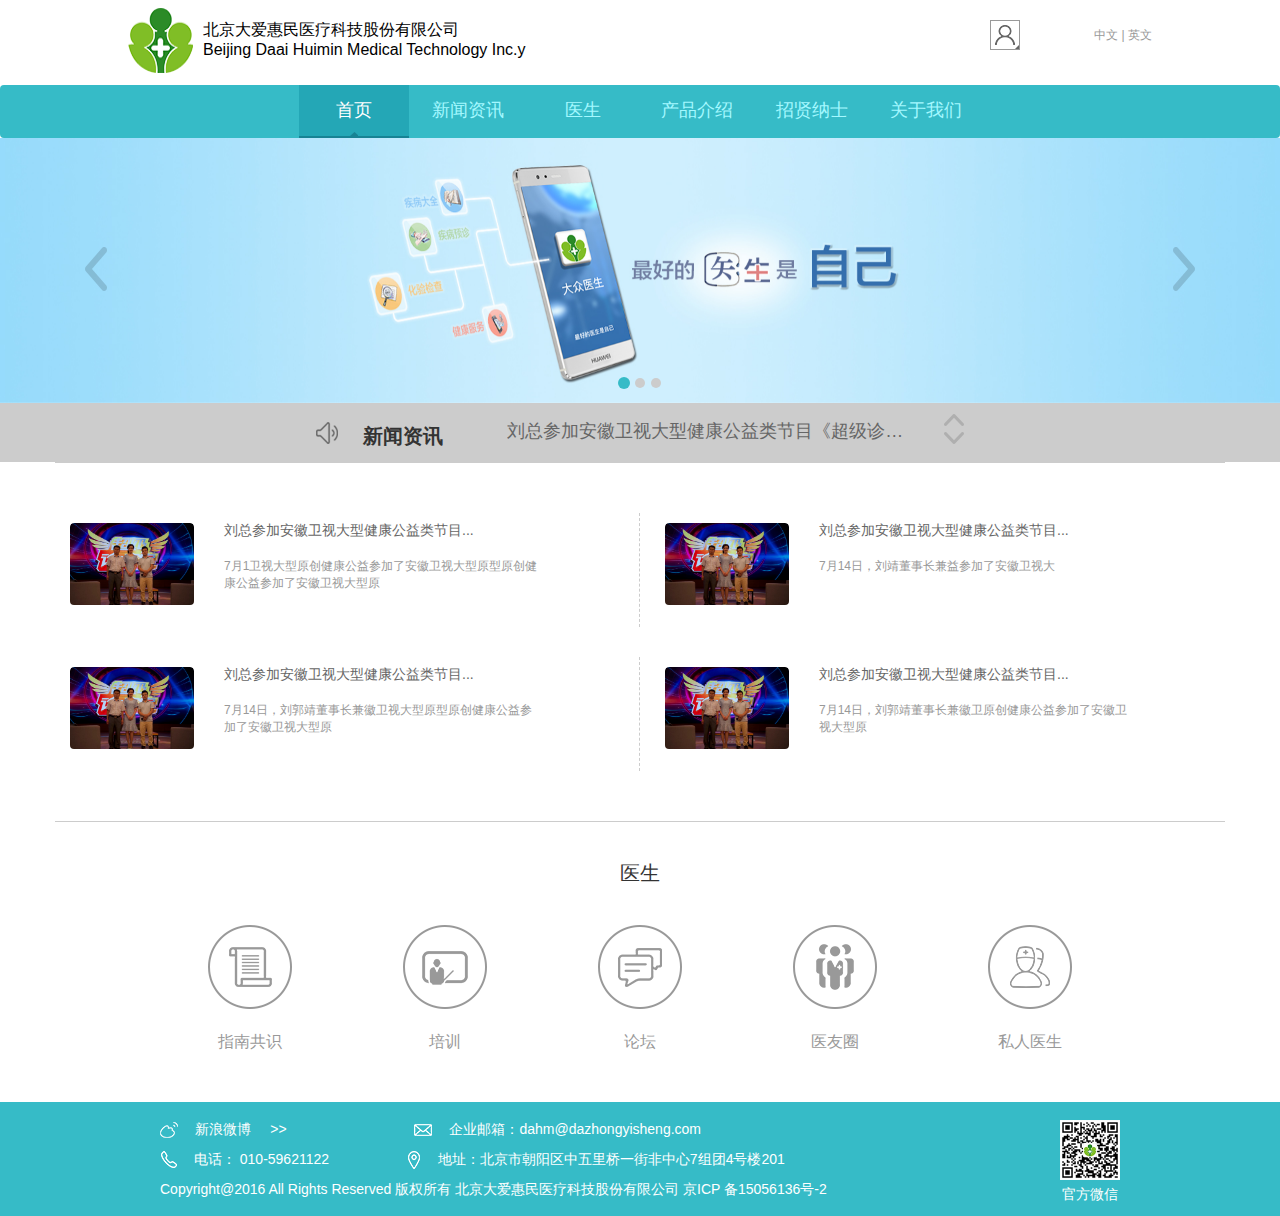
==== index.html @ 11c570b4 "1" ====
<!DOCTYPE html>
<html>
	<head>
		<meta charset="UTF-8">
		<title>首页</title>
		<meta name="keywords" content="医疗,医疗app,大众医生,大众医生APP"/>
		<meta name="description" content="疾病查询,疾病预诊,化验检查,健康服务,私人医生,最好的医生是自己,自己也能做体检" />
		<link rel="Shortcut Icon" href="images/tb.ico"/>
		<link rel="stylesheet" type="text/css" href="css/reset.css"/>
		<link rel="stylesheet" type="text/css" href="css/common.css"/>
		<link rel="stylesheet" type="text/css" href="css/index.css"/>
		<link rel="stylesheet" type="text/css" href="css/bootstrap.css"/>
	</head>
	<body>
		<!--头部-->
		<header>
			<div class="top">
				<div class="logo">
					<img src="images/logo_03.png"/>
					<div class="logo-name">
						<p>北京大爱惠民医疗科技股份有限公司</p>
						<p>Beijing Daai Huimin Medical Technology Inc.y</p>
					</div>
				</div>
				<div class="language">
					<span>中文</span>
					<font>|</font>
					<span>英文</span>
				</div>
				<div class="user-wapper">
					<div class="user">
						<img src="images/touxiang_03.png"/>
					</div>
					<ul class="user-list">
						<li>
								<span id="user-pic1" class="user-pic"></span>
								<span>认证</span>
						</li>
						<li>
								<span id="user-pic2"  class="user-pic"></span>
								<span>意见反馈</span>
						</li>
						<li class="log-out">
								<span id="user-pic3"  class="user-pic"></span>
								<span>退出</span>
						</li>
					</ul>
				</div>
				<div class="login" style="display:none">
					<a href="login.html">
						<span>登录</span>
						<font>|</font>
						<span>注册</span>
					</a>
				</div>

			</div>
			<nav class="navbar navbar-default" role="navigation">
				<div class="container-fluid">
				<div class="navbar-header">
					<button type="button" class="navbar-toggle" data-toggle="collapse"
				data-target="#example-navbar-collapse">
						<span class="sr-only">切换导航</span>
						<span class="icon-bar"></span>
						<span class="icon-bar"></span>
						<span class="icon-bar"></span>
					</button>
			</div>
			<div class="collapse navbar-collapse" id="example-navbar-collapse">
				<div class="nav-center">
					<ul id="nav-wapper" class="nav navbar-nav">
						<li class="active"><a href="index.html">首页</a></li>
						<li><a href="news.html">新闻资讯</a></li>
						<li><a href="#">医生</a></li>
						<li><a href="product">产品介绍</a></li>
						<li><a href="joinUs.html">招贤纳士</a></li>
						<li class="about-us">
							<a href="aboutUs.html">关于我们</a>
							<ul class="us-list">
								<li><a href="">公司简介</a></li>
								<li><a href="">合作伙伴</a></li>
								<li><a href="">合作关系</a></li>
							</ul>
						</li>
					</ul>
				</div>
			</div>
				</div>
			</nav>
		</header>
		<div class="banner">
			<div id="myCarousel" class="carousel slide">
			    <!-- 轮播（Carousel）指标 -->
			    <ol class="carousel-indicators">
			        <li data-target="#myCarousel" data-slide-to="0" class="active"></li>
			        <li data-target="#myCarousel" data-slide-to="1"></li>
			        <li data-target="#myCarousel" data-slide-to="2"></li>
			    </ol>
			    <!-- 轮播（Carousel）项目 -->
			    <div class="carousel-inner">
			        <div class="item active">
									<img src="images/banner01.jpg">
			        </div>
			        <div class="item">
			      	  <img src="images/banner.png">
			        </div>
			        <div class="item">
			        	<img src="images/banner3.png">
			        </div>
			    </div>
			    <!-- 轮播（Carousel）导航 -->
			    <a class="carousel-control left" href="#myCarousel"
			        data-slide="prev">
			    </a>
			    <a class="carousel-control right" href="#myCarousel"
			        data-slide="next">
			    </a>
			</div>
		</div>
		<div class="nav-news">
			<img src="images/zixun_03.png">
			<strong>新闻资讯</strong>
			<div class="news-title">
				<ul class="slider">
					<li><nobr> 刘总参加安徽卫视大型健康公益类节目《超级诊疗室》</nobr></li>
					<li><nobr> 哈哈哈哈哈哈哈哈哈哈哈哈哈哈哈哈哈哈哈哈哈哈</nobr></li>
					<li><nobr> 嘿嘿嘿嘿嘿嘿嘿嘿嘿嘿嘿嘿嘿嘿嘿嘿嘿嘿嘿嘿嘿嘿嘿嘿</nobr></li>
				</ul>
			</div>
			<div class="news-point">
				<i class="news-last"><img src="images/jiantou_03.png"></i>
				<i class="news-next"><img src="images/jiantou-xia_03.png"></i>
			</div>
		</div>
		<div class="trends-main container">
			<ul class="trends row">
				<li id="trend1" class="trend col-md-6 col-xs-12">
					<div class="trends-pic">
						<img src="images/22.jpg">
					</div>

					<div class="trends-state">
						<h5>刘总参加安徽卫视大型健康公益类节目...</h5>
						<p>7月1卫视大型原创健康公益参加了安徽卫视大型原型原创健康公益参加了安徽卫视大型原</p>
					</div>
				</li>
				<li id="trend2" class="trend col-md-6 col-xs-12">
					<div class="trends-pic">
						<img src="images/22.jpg">
					</div>
					<div class="trends-state">
						<h5>刘总参加安徽卫视大型健康公益类节目...</h5>
						<p>7月14日，刘靖董事长兼益参加了安徽卫视大</p>
					</div>
				</li>
			</ul>
			<ul class="trends row">
				<li id="trend" class="trend col-md-6 col-xs-12">
					<div class="trends-pic">
						<img src="images/22.jpg">
					</div>
					<div class="trends-state">
						<h5>刘总参加安徽卫视大型健康公益类节目...</h5>
						<p>7月14日，刘郭靖董事长兼徽卫视大型原型原创健康公益参加了安徽卫视大型原</p>
					</div>
				</li>
				<li id="trend4" class="trend col-md-6 col-xs-12">
					<div class="trends-pic">
						<img src="images/22.jpg">
					</div>
					<div class="trends-state">
						<h5>刘总参加安徽卫视大型健康公益类节目...</h5>
						<p>7月14日，刘郭靖董事长兼徽卫原创健康公益参加了安徽卫视大型原</p>
					</div>
				</li>
			</ul>
		</div>
		<div class="doctor">
			<div class="container">
					<h4>医生</h4>
				<ul class="doctor-wapper row">
					<li class="col-sm-2 col-xs-4 col-sm-offset-1"><a href=""><i class="zhinan"></i><p>指南共识</p></a></li>
					<li class="col-sm-2 col-xs-4"><a href=""><i class="peixun"></i><p>培训</p></a></li>
					<li class="col-sm-2 col-xs-4"><a href=""><i class="luntan"></i><p>论坛</p></a></li>
					<li class="col-sm-2 col-xs-4"><a href=""><i class="yiyouquan"></i><p>医友圈</p></a></li>
					<li class="col-sm-2 col-xs-4"><a href=""><i class="siren"></i><p>私人医生</p></a></li>
					<li style="display:none" class="gfwx col-sm-2 col-xs-4"><a href=""><i class="saoma"></i><p>官方微信</p></a></li>
				</ul>
			</div>
		</div>
		<footer>
			<div class="footer-content">
				<div class="footer-main">
					<p>
						<span class="footer-weibo"> <img src="images/weibo-small_03.png"> 新浪微博 &nbsp&nbsp&nbsp >></span>
						<span class="footer-email"> <img src="images/emall_03.png"> 企业邮箱：dahm@dazhongyisheng.com </span>
					</p>
					<p>
						<span class="footer-phone"> <img src="images/phone_03.png"> 电话： 010-59621122</span>
						<span class="footer-dizhi"> <img src="images/dizhi_03.png"> 地址：北京市朝阳区中五里桥一街非中心7组团4号楼201 </span>
					</p>
					<p>Copyright@2016 All Rights Reserved 版权所有 北京大爱惠民医疗科技股份有限公司 京ICP 备15056136号-2</p>
				</div>
				<div class="footer-erweima">
					<img src="images/erweima_03.png">
					<p>官方微信</p>
				</div>
				</div>
		</footer>

	</body>
	<script src="js/jquery-2.2.3.js" type="text/javascript" charset="utf-8"></script>
	<script src="js/bootstrap.js" type="text/javascript" charset="utf-8"></script>
	<script src="js/index.js" type="text/javascript" charset="utf-8"></script>
</html>
---- css/common.css ----
html , body {
	width: 100%;
	height: 100%;
	/*min-width: 550px;*/
}
header {
	width: 100%;
	position: fixed;
	left: 0;
	top: 0;
	background: #fff;
	z-index: 9999;
}
.top {
	width: 80%;
	height: 85px;
	/*background: pink;*/
	margin: auto;
}

.logo img {
	width: 65px;
	height: 65px;
	float: left;
	margin-top: 8px;
}
.logo-name {
	float: left;
	font-size: 16px;
	margin-top: 20px;
	margin-left: 10px;
}
.user-wapper {
	position: relative;
	float: right;
	display: inline-block;
	/*border: 1px solid red;*/
}
.user {
	margin-right: 74px;
	margin-top: 20px;
}
.user-wapper:hover .user-list {
	display: block;
}
.user-list {
	position: absolute;
	top: 52px;
	width: 100px;
	height: 120px;
	background: #fff;
	box-shadow: 0 0 10px #ccc;
	z-index: 500;
	display: none;
}
.user-list li {
	width: 100px;
	height: 39px;
	color: #999;
	line-height: 49px;
	cursor: pointer;
}
.user-pic {
	display: inline-block;
	width: 30px;
	height: 25px;
}
#user-pic1 {
	background: url("../images/renzheng_03.png") no-repeat center;
}
#user-pic2 {
	background: url("../images/fankui_03.png") no-repeat center;
}
#user-pic3 {
	background: url("../images/tuichu_03.png") no-repeat center;
}
.user-list li:hover {
	color: #36bbc7;
}
.user-list li:nth-child(1):hover #user-pic1 {
	background: url("../images/renzheng2_03.png") no-repeat center;
}
.user-list li:nth-child(2):hover #user-pic2 {
	background: url("../images/fankui2_03.png") no-repeat center;
}
.user-list li:nth-child(3):hover #user-pic3 {
	background: url("../images/tuichu2_03.png") no-repeat center;
}
.user-list li:nth-child(2) {
	border-top: 1px solid #ccc;
	border-bottom: 1px solid #ccc;
}
.login {
	margin-right: 30px;
}
.login a {
	color: #999;
}
.language , .login{
	/*border: 1px solid red;*/
	float: right;
	margin-top: 27px;
	font-size: 12px;
	color: #999;
	cursor: pointer;
}
nav {
	clear: both;
	text-align: center !important;
}
.navbar-default {
	height: 53px;
	background: #36bbc7 !important;
}
#nav-wapper {
	clear: both;
	margin: 0 auto !important;
	text-align: center;
}
.nav>li {
	width: 110px;
	display: inline-block !important;
	float: none !important;
}
.nav>li>a {
	display: inline-block;
	width: 100%;
	height: 53px;
}
.navbar-default {
	z-index: 100;
}
#nav-wapper>li>a {
	font-size: 18px;
	color: #a4f8ff;
}
#nav-wapper .active {
	background: #24a7b6;
}
#nav-wapper .active>a {
	color: #fff;
	border-bottom: 2px solid #178394;
	background: url("../images/nav-jiantou_03.png") no-repeat center bottom;
}
#nav-wapper>li:hover {
	background: #24a7b6;
}
#nav-wapper>li:hover>a {
	color: #fff;
	/*border: 1px solid red;*/
	border-bottom: 2px solid #178394;
	background: url("../images/nav-jiantou_03.png") no-repeat center bottom;
}
.about-us {
	position: relative;
}
.about-us:hover .us-list{
	display: block;
}
.us-list {
	display: none;
	position: absolute;
	left: 0;
	top: 53px;
	z-index: 100;
	text-align: center;
	width: 110px;
}
.us-list li {
	height: 40px;
	line-height: 40px;
	font-size: 16px;
	background: #36bbc7;
}
.us-list li:hover {
	background: #fff !important;
}
.us-list li:hover a {
	color: #000 !important;
}
.us-list li a {
	color: #fff;
}
.nav-center {
	display: inline-block;
	margin: 0 auto;
}
#example-navbar-collapse {
	text-align: center;
}
footer {
	width: 100%;
	padding: 12px 0;
	background: #36bbc7;
	font-size: 14px;
	color: #fff;
	text-align: center;
	overflow: hidden;
}
.footer-main {
	display: inline-block;
	text-align: left;
	float: left;
	line-height: 30px;
}
.footer-erweima {
	display: inline-block;
	float: right;

}
.footer-erweima img {
	margin-top: 6px;
	width: 60px;
	height: 60px;
}
.footer-content {
	width: 960px;
	margin: auto;
}
.footer-erweima p {
	margin-top: 6px;
	font-size: 14px;
}
.footer-weibo img , .footer-phone img{
	margin-right: 13px;
}
.footer-email img {
	margin-left: 123px;
	margin-right: 14px;
}
.footer-dizhi img {
	margin-left: 75px;
	margin-right: 14px;
}
@media only screen and (max-width: 768px) {
	.top {
		width: 100%;
	}
	.logo img {
		width: 45px;
		height: 45px;
	}
	.logo-name {
		font-size: 10px;
		margin-left: 0;
	}
	.user {
		margin-right: 5px;
	}
	.footer-erweima {
		display: none;
	}
	footer {
		font-size: 10px;
	}
	.nav-center {
		text-align: left !important;
		display: block !important;
	}
	.nav-center ul {
		display: inline-block;
		background: #36bbc7;
	}

	.nav>li {
		display: block !important;
		text-align: left !important;
	}

}
.navbar-toggle:hover{
	background: #178394 !important;
}
---- css/index.css ----
.nav-news {
	width: 100%;
	padding-bottom: 12px;
	background: #ccc;
	text-align: center;
}
.nav-news>img {
	margin-top: -10px;
}
.nav-news strong {
	margin-left: 20px;
	margin-right: 60px;
	font-size: 20px;
	color: #333;
}
.nav-news i {
	display: inline-block;
	cursor: pointer;
}
.nav-news i img {
	width: 100%;
	height: 100%;
}
.news-title {
	display: inline-block;
	padding-top: 10px;
	height: 40px;
	line-height: 37px;
	overflow: hidden;
	cursor: pointer;
}
.news-title li {
	/*padding-bottom: 5px;*/
	font-size: 18px;
	color: #666;
	margin-right: 5%;
	overflow: hidden;
	text-overflow:ellipsis;
	/*margin-top: -3px;*/
}
.news-title li:hover {
	/*border-bottom: 1px solid #666;*/
	text-decoration: underline;
}
.news-point {
	display: inline-block;
	width: 20px;
}
.banner {
	overflow: hidden;
	margin-top: 136px;
}
.trends-main {
	padding-top: 50px;
	padding-bottom: 20px;
	border-top: 1px solid #ccc;
	border-bottom: 1px solid #ccc;
}
.trends li:nth-child(odd) {
	border-right: 1px dashed #ccc;
}
.trends li:nth-child(even) {
	padding-left: 25px;
}
.trend {
	overflow: hidden;
	margin-bottom: 30px;
}
.trends-pic {
	width: 124px;
	height: 94px;
	float: left;
	margin: 10px 0;
	overflow: hidden;
	border-radius: 4px;
}
.trends-pic img:hover {
	transform: scale(1.3);
	overflow: hidden;
}
.trends-pic img {
	width: 100%;
	border-radius: 4px;
}
.trends-state {
	width: 63%;
	display: inline-block;
	float: left;
	padding-left: 30px;
}
.trends-state h5 {
	font-size: 14px;
	color: #666;
	margin-bottom: 20px;
	cursor: pointer;
}
.trends-state h5:hover {
	display: inline-block;
	border-bottom: 1px solid #666;
}
.trends-state p {
	font-size: 12px;
	color: #999;
}
.doctor {
	padding: 30px 0;
	text-align: center;
}
.doctor h4 {
	font-size: 20px;
	color: #333;
}
.doctor-wapper li {
	display: inline-block;
	margin-top: 31px;
	margin-bottom: 19px;
}
.doctor-wapper li p {
	color: #999;
	font-size: 16px;
}
.doctor-wapper li:hover p {
	color: #36bbc7;
}
.doctor-wapper i {
	display: inline-block;
	width: 84px;
	height: 84px;
	/*border: 1px solid red;*/
	margin-bottom: 19px;
}
.zhinan {
	background: url("../images/zhinangongshi_03.png") no-repeat center;
	background-size: 100% 100%;
}
.doctor-wapper li:nth-child(1):hover .zhinan {
	background: url("../images/zhinangongshi2_03.png") no-repeat center;
	background-size: 100% 100%;
}
.peixun {
	background: url("../images/peixun_03.png") no-repeat center;
	background-size: 100% 100%;
}
.doctor-wapper li:nth-child(2):hover .peixun {
	background: url("../images/peixun2_03.png") no-repeat center;
	background-size: 100% 100%;
}
.luntan {
	background: url("../images/luntan_03.png") no-repeat center;
	background-size: 100% 100%;
}
.doctor-wapper li:nth-child(3):hover .luntan {
	background: url("../images/luntan2_03.png") no-repeat center;
	background-size: 100% 100%;
}
.yiyouquan {
	background: url("../images/yiyouquan_03.png") no-repeat center;
	background-size: 100% 100%;
}
.doctor-wapper li:nth-child(4):hover .yiyouquan {
	background: url("../images/yiyouquan2_03.png") no-repeat center;
	background-size: 100% 100%;
}
.siren {
	background: url("../images/sirenyisheng_03.png") no-repeat center;
	background-size: 100% 100%;
}
.doctor-wapper li:nth-child(5):hover .siren {
	background: url("../images/sirenyisheng2_03.png") no-repeat center;
	background-size: 100% 100%;
}
.saoma {
	background: url("../images/erweima_03.png") no-repeat center;
	background-size: 100% 100%;
}
@media only screen and (max-width: 768px) {
	.gfwx {
		display: block !important;
	}
	.nav-news img {
		width: 20px;
		height: 20px;
	}
	.nav-news strong {
		font-size: 16px;
		margin: 0 10px;
	}
	.news-title {
		width: 50%;
	}
	.news-title li {
		font-size: 14px;
		margin-right: 10px;
		overflow: hidden;
		text-overflow:ellipsis;
	}
	.news-point {
		width: 14px;
	}
}
@media only screen and (max-width: 992px) {
	.trends li:nth-child(odd) {
		border-right: none !important;
		border-bottom: 1px dashed #ccc;
	}
	.trends li:nth-child(even) {
		padding-left: 12px;
	}
	#trend2 {
		border-bottom: 1px dashed #ccc;
	}

}
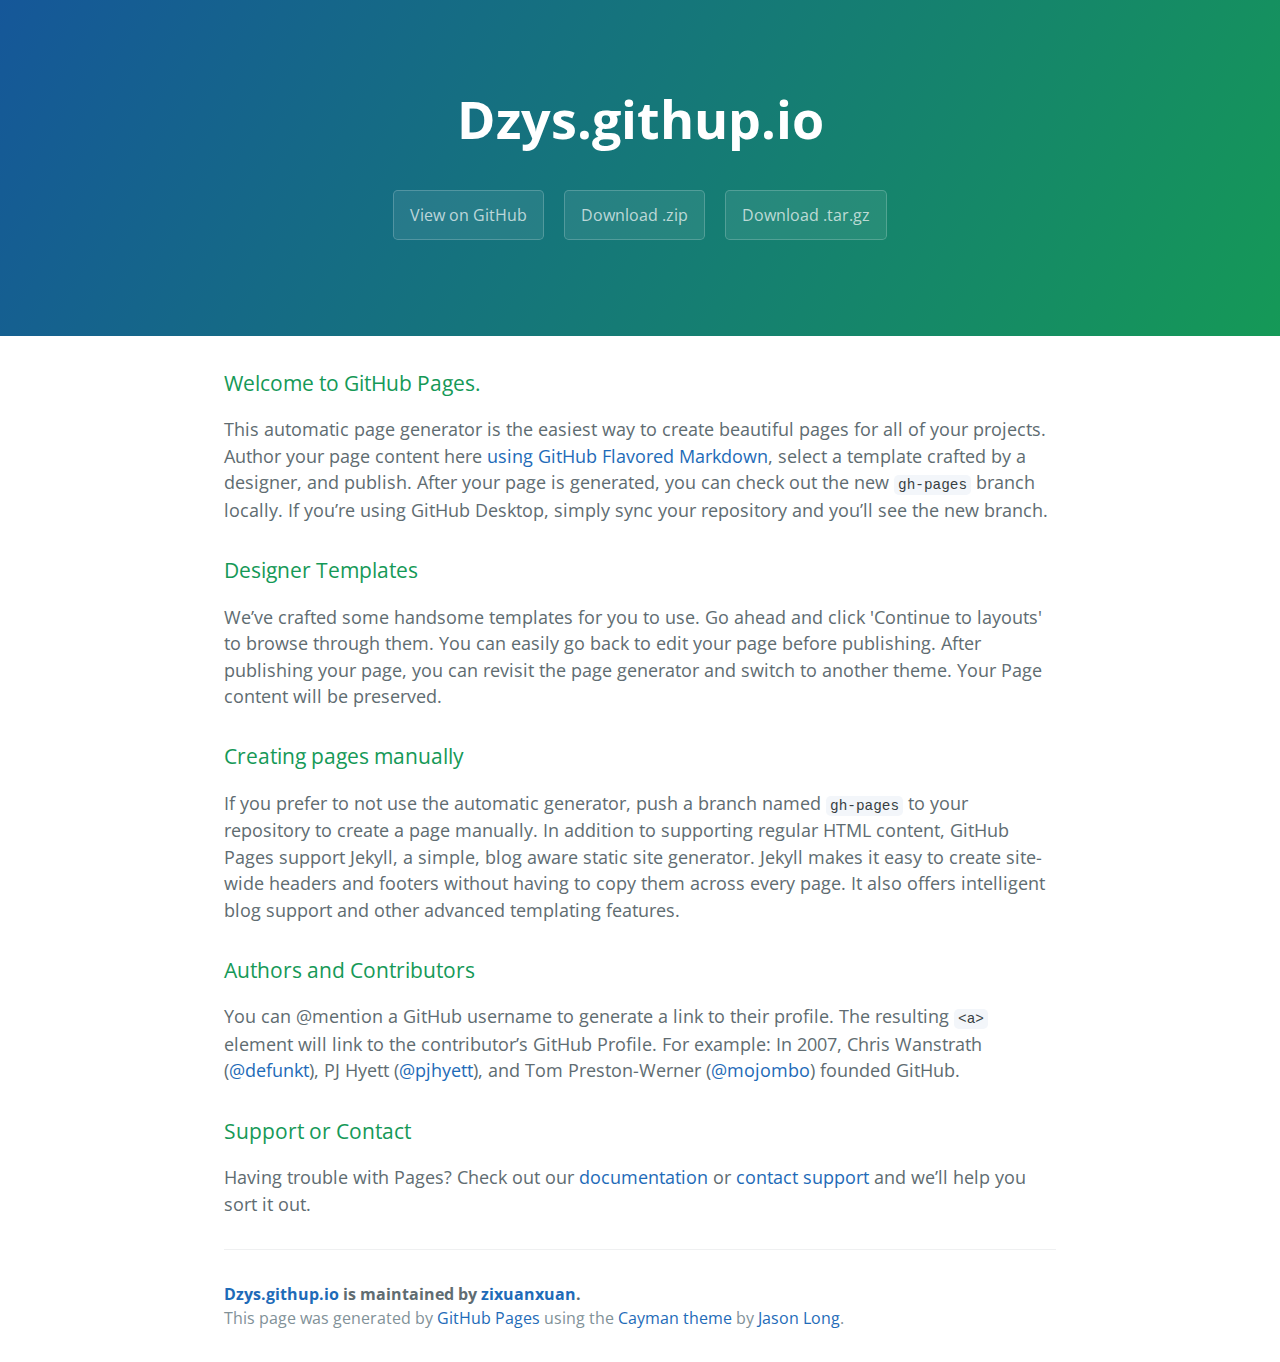
==== commit a8445398: "Create gh-pages branch via GitHub" ====
--- a/index.html
+++ b/index.html
@@ -1,215 +1,57 @@
-<!DOCTYPE html>
-<html>
-	<head>
-		<meta charset="UTF-8">
-		<title>首页</title>
-		<meta name="keywords" content="医疗,医疗app,大众医生,大众医生APP"/>
-		<meta name="description" content="疾病查询,疾病预诊,化验检查,健康服务,私人医生,最好的医生是自己,自己也能做体检" />
-		<link rel="Shortcut Icon" href="images/tb.ico"/>
-		<link rel="stylesheet" type="text/css" href="css/reset.css"/>
-		<link rel="stylesheet" type="text/css" href="css/common.css"/>
-		<link rel="stylesheet" type="text/css" href="css/index.css"/>
-		<link rel="stylesheet" type="text/css" href="css/bootstrap.css"/>
-	</head>
-	<body>
-		<!--头部-->
-		<header>
-			<div class="top">
-				<div class="logo">
-					<img src="images/logo_03.png"/>
-					<div class="logo-name">
-						<p>北京大爱惠民医疗科技股份有限公司</p>
-						<p>Beijing Daai Huimin Medical Technology Inc.y</p>
-					</div>
-				</div>
-				<div class="language">
-					<span>中文</span>
-					<font>|</font>
-					<span>英文</span>
-				</div>
-				<div class="user-wapper">
-					<div class="user">
-						<img src="images/touxiang_03.png"/>
-					</div>
-					<ul class="user-list">
-						<li>
-								<span id="user-pic1" class="user-pic"></span>
-								<span>认证</span>
-						</li>
-						<li>
-								<span id="user-pic2"  class="user-pic"></span>
-								<span>意见反馈</span>
-						</li>
-						<li class="log-out">
-								<span id="user-pic3"  class="user-pic"></span>
-								<span>退出</span>
-						</li>
-					</ul>
-				</div>
-				<div class="login" style="display:none">
-					<a href="login.html">
-						<span>登录</span>
-						<font>|</font>
-						<span>注册</span>
-					</a>
-				</div>
-
-			</div>
-			<nav class="navbar navbar-default" role="navigation">
-				<div class="container-fluid">
-				<div class="navbar-header">
-					<button type="button" class="navbar-toggle" data-toggle="collapse"
-				data-target="#example-navbar-collapse">
-						<span class="sr-only">切换导航</span>
-						<span class="icon-bar"></span>
-						<span class="icon-bar"></span>
-						<span class="icon-bar"></span>
-					</button>
-			</div>
-			<div class="collapse navbar-collapse" id="example-navbar-collapse">
-				<div class="nav-center">
-					<ul id="nav-wapper" class="nav navbar-nav">
-						<li class="active"><a href="index.html">首页</a></li>
-						<li><a href="news.html">新闻资讯</a></li>
-						<li><a href="#">医生</a></li>
-						<li><a href="product">产品介绍</a></li>
-						<li><a href="joinUs.html">招贤纳士</a></li>
-						<li class="about-us">
-							<a href="aboutUs.html">关于我们</a>
-							<ul class="us-list">
-								<li><a href="">公司简介</a></li>
-								<li><a href="">合作伙伴</a></li>
-								<li><a href="">合作关系</a></li>
-							</ul>
-						</li>
-					</ul>
-				</div>
-			</div>
-				</div>
-			</nav>
-		</header>
-		<div class="banner">
-			<div id="myCarousel" class="carousel slide">
-			    <!-- 轮播（Carousel）指标 -->
-			    <ol class="carousel-indicators">
-			        <li data-target="#myCarousel" data-slide-to="0" class="active"></li>
-			        <li data-target="#myCarousel" data-slide-to="1"></li>
-			        <li data-target="#myCarousel" data-slide-to="2"></li>
-			    </ol>
-			    <!-- 轮播（Carousel）项目 -->
-			    <div class="carousel-inner">
-			        <div class="item active">
-									<img src="images/banner01.jpg">
-			        </div>
-			        <div class="item">
-			      	  <img src="images/banner.png">
-			        </div>
-			        <div class="item">
-			        	<img src="images/banner3.png">
-			        </div>
-			    </div>
-			    <!-- 轮播（Carousel）导航 -->
-			    <a class="carousel-control left" href="#myCarousel"
-			        data-slide="prev">
-			    </a>
-			    <a class="carousel-control right" href="#myCarousel"
-			        data-slide="next">
-			    </a>
-			</div>
-		</div>
-		<div class="nav-news">
-			<img src="images/zixun_03.png">
-			<strong>新闻资讯</strong>
-			<div class="news-title">
-				<ul class="slider">
-					<li><nobr> 刘总参加安徽卫视大型健康公益类节目《超级诊疗室》</nobr></li>
-					<li><nobr> 哈哈哈哈哈哈哈哈哈哈哈哈哈哈哈哈哈哈哈哈哈哈</nobr></li>
-					<li><nobr> 嘿嘿嘿嘿嘿嘿嘿嘿嘿嘿嘿嘿嘿嘿嘿嘿嘿嘿嘿嘿嘿嘿嘿嘿</nobr></li>
-				</ul>
-			</div>
-			<div class="news-point">
-				<i class="news-last"><img src="images/jiantou_03.png"></i>
-				<i class="news-next"><img src="images/jiantou-xia_03.png"></i>
-			</div>
-		</div>
-		<div class="trends-main container">
-			<ul class="trends row">
-				<li id="trend1" class="trend col-md-6 col-xs-12">
-					<div class="trends-pic">
-						<img src="images/22.jpg">
-					</div>
-
-					<div class="trends-state">
-						<h5>刘总参加安徽卫视大型健康公益类节目...</h5>
-						<p>7月1卫视大型原创健康公益参加了安徽卫视大型原型原创健康公益参加了安徽卫视大型原</p>
-					</div>
-				</li>
-				<li id="trend2" class="trend col-md-6 col-xs-12">
-					<div class="trends-pic">
-						<img src="images/22.jpg">
-					</div>
-					<div class="trends-state">
-						<h5>刘总参加安徽卫视大型健康公益类节目...</h5>
-						<p>7月14日，刘靖董事长兼益参加了安徽卫视大</p>
-					</div>
-				</li>
-			</ul>
-			<ul class="trends row">
-				<li id="trend" class="trend col-md-6 col-xs-12">
-					<div class="trends-pic">
-						<img src="images/22.jpg">
-					</div>
-					<div class="trends-state">
-						<h5>刘总参加安徽卫视大型健康公益类节目...</h5>
-						<p>7月14日，刘郭靖董事长兼徽卫视大型原型原创健康公益参加了安徽卫视大型原</p>
-					</div>
-				</li>
-				<li id="trend4" class="trend col-md-6 col-xs-12">
-					<div class="trends-pic">
-						<img src="images/22.jpg">
-					</div>
-					<div class="trends-state">
-						<h5>刘总参加安徽卫视大型健康公益类节目...</h5>
-						<p>7月14日，刘郭靖董事长兼徽卫原创健康公益参加了安徽卫视大型原</p>
-					</div>
-				</li>
-			</ul>
-		</div>
-		<div class="doctor">
-			<div class="container">
-					<h4>医生</h4>
-				<ul class="doctor-wapper row">
-					<li class="col-sm-2 col-xs-4 col-sm-offset-1"><a href=""><i class="zhinan"></i><p>指南共识</p></a></li>
-					<li class="col-sm-2 col-xs-4"><a href=""><i class="peixun"></i><p>培训</p></a></li>
-					<li class="col-sm-2 col-xs-4"><a href=""><i class="luntan"></i><p>论坛</p></a></li>
-					<li class="col-sm-2 col-xs-4"><a href=""><i class="yiyouquan"></i><p>医友圈</p></a></li>
-					<li class="col-sm-2 col-xs-4"><a href=""><i class="siren"></i><p>私人医生</p></a></li>
-					<li style="display:none" class="gfwx col-sm-2 col-xs-4"><a href=""><i class="saoma"></i><p>官方微信</p></a></li>
-				</ul>
-			</div>
-		</div>
-		<footer>
-			<div class="footer-content">
-				<div class="footer-main">
-					<p>
-						<span class="footer-weibo"> <img src="images/weibo-small_03.png"> 新浪微博 &nbsp&nbsp&nbsp >></span>
-						<span class="footer-email"> <img src="images/emall_03.png"> 企业邮箱：dahm@dazhongyisheng.com </span>
-					</p>
-					<p>
-						<span class="footer-phone"> <img src="images/phone_03.png"> 电话： 010-59621122</span>
-						<span class="footer-dizhi"> <img src="images/dizhi_03.png"> 地址：北京市朝阳区中五里桥一街非中心7组团4号楼201 </span>
-					</p>
-					<p>Copyright@2016 All Rights Reserved 版权所有 北京大爱惠民医疗科技股份有限公司 京ICP 备15056136号-2</p>
-				</div>
-				<div class="footer-erweima">
-					<img src="images/erweima_03.png">
-					<p>官方微信</p>
-				</div>
-				</div>
-		</footer>
-
-	</body>
-	<script src="js/jquery-2.2.3.js" type="text/javascript" charset="utf-8"></script>
-	<script src="js/bootstrap.js" type="text/javascript" charset="utf-8"></script>
-	<script src="js/index.js" type="text/javascript" charset="utf-8"></script>
-</html>
+<!DOCTYPE html>
+<html lang="en-us">
+  <head>
+    <meta charset="UTF-8">
+    <title>Dzys.githup.io by zixuanxuan</title>
+    <meta name="viewport" content="width=device-width, initial-scale=1">
+    <link rel="stylesheet" type="text/css" href="stylesheets/normalize.css" media="screen">
+    <link href='https://fonts.googleapis.com/css?family=Open+Sans:400,700' rel='stylesheet' type='text/css'>
+    <link rel="stylesheet" type="text/css" href="stylesheets/stylesheet.css" media="screen">
+    <link rel="stylesheet" type="text/css" href="stylesheets/github-light.css" media="screen">
+  </head>
+  <body>
+    <section class="page-header">
+      <h1 class="project-name">Dzys.githup.io</h1>
+      <h2 class="project-tagline"></h2>
+      <a href="https://github.com/zixuanxuan/dzys.githup.io" class="btn">View on GitHub</a>
+      <a href="https://github.com/zixuanxuan/dzys.githup.io/zipball/master" class="btn">Download .zip</a>
+      <a href="https://github.com/zixuanxuan/dzys.githup.io/tarball/master" class="btn">Download .tar.gz</a>
+    </section>
+
+    <section class="main-content">
+      <h3>
+<a id="welcome-to-github-pages" class="anchor" href="#welcome-to-github-pages" aria-hidden="true"><span aria-hidden="true" class="octicon octicon-link"></span></a>Welcome to GitHub Pages.</h3>
+
+<p>This automatic page generator is the easiest way to create beautiful pages for all of your projects. Author your page content here <a href="https://guides.github.com/features/mastering-markdown/">using GitHub Flavored Markdown</a>, select a template crafted by a designer, and publish. After your page is generated, you can check out the new <code>gh-pages</code> branch locally. If you’re using GitHub Desktop, simply sync your repository and you’ll see the new branch.</p>
+
+<h3>
+<a id="designer-templates" class="anchor" href="#designer-templates" aria-hidden="true"><span aria-hidden="true" class="octicon octicon-link"></span></a>Designer Templates</h3>
+
+<p>We’ve crafted some handsome templates for you to use. Go ahead and click 'Continue to layouts' to browse through them. You can easily go back to edit your page before publishing. After publishing your page, you can revisit the page generator and switch to another theme. Your Page content will be preserved.</p>
+
+<h3>
+<a id="creating-pages-manually" class="anchor" href="#creating-pages-manually" aria-hidden="true"><span aria-hidden="true" class="octicon octicon-link"></span></a>Creating pages manually</h3>
+
+<p>If you prefer to not use the automatic generator, push a branch named <code>gh-pages</code> to your repository to create a page manually. In addition to supporting regular HTML content, GitHub Pages support Jekyll, a simple, blog aware static site generator. Jekyll makes it easy to create site-wide headers and footers without having to copy them across every page. It also offers intelligent blog support and other advanced templating features.</p>
+
+<h3>
+<a id="authors-and-contributors" class="anchor" href="#authors-and-contributors" aria-hidden="true"><span aria-hidden="true" class="octicon octicon-link"></span></a>Authors and Contributors</h3>
+
+<p>You can @mention a GitHub username to generate a link to their profile. The resulting <code>&lt;a&gt;</code> element will link to the contributor’s GitHub Profile. For example: In 2007, Chris Wanstrath (<a href="https://github.com/defunkt" class="user-mention">@defunkt</a>), PJ Hyett (<a href="https://github.com/pjhyett" class="user-mention">@pjhyett</a>), and Tom Preston-Werner (<a href="https://github.com/mojombo" class="user-mention">@mojombo</a>) founded GitHub.</p>
+
+<h3>
+<a id="support-or-contact" class="anchor" href="#support-or-contact" aria-hidden="true"><span aria-hidden="true" class="octicon octicon-link"></span></a>Support or Contact</h3>
+
+<p>Having trouble with Pages? Check out our <a href="https://help.github.com/pages">documentation</a> or <a href="https://github.com/contact">contact support</a> and we’ll help you sort it out.</p>
+
+      <footer class="site-footer">
+        <span class="site-footer-owner"><a href="https://github.com/zixuanxuan/dzys.githup.io">Dzys.githup.io</a> is maintained by <a href="https://github.com/zixuanxuan">zixuanxuan</a>.</span>
+
+        <span class="site-footer-credits">This page was generated by <a href="https://pages.github.com">GitHub Pages</a> using the <a href="https://github.com/jasonlong/cayman-theme">Cayman theme</a> by <a href="https://twitter.com/jasonlong">Jason Long</a>.</span>
+      </footer>
+
+    </section>
+
+  
+  </body>
+</html>
--- a/stylesheets/stylesheet.css
+++ b/stylesheets/stylesheet.css
@@ -0,0 +1,245 @@
+* {
+  box-sizing: border-box; }
+
+body {
+  padding: 0;
+  margin: 0;
+  font-family: "Open Sans", "Helvetica Neue", Helvetica, Arial, sans-serif;
+  font-size: 16px;
+  line-height: 1.5;
+  color: #606c71; }
+
+a {
+  color: #1e6bb8;
+  text-decoration: none; }
+  a:hover {
+    text-decoration: underline; }
+
+.btn {
+  display: inline-block;
+  margin-bottom: 1rem;
+  color: rgba(255, 255, 255, 0.7);
+  background-color: rgba(255, 255, 255, 0.08);
+  border-color: rgba(255, 255, 255, 0.2);
+  border-style: solid;
+  border-width: 1px;
+  border-radius: 0.3rem;
+  transition: color 0.2s, background-color 0.2s, border-color 0.2s; }
+  .btn + .btn {
+    margin-left: 1rem; }
+
+.btn:hover {
+  color: rgba(255, 255, 255, 0.8);
+  text-decoration: none;
+  background-color: rgba(255, 255, 255, 0.2);
+  border-color: rgba(255, 255, 255, 0.3); }
+
+@media screen and (min-width: 64em) {
+  .btn {
+    padding: 0.75rem 1rem; } }
+
+@media screen and (min-width: 42em) and (max-width: 64em) {
+  .btn {
+    padding: 0.6rem 0.9rem;
+    font-size: 0.9rem; } }
+
+@media screen and (max-width: 42em) {
+  .btn {
+    display: block;
+    width: 100%;
+    padding: 0.75rem;
+    font-size: 0.9rem; }
+    .btn + .btn {
+      margin-top: 1rem;
+      margin-left: 0; } }
+
+.page-header {
+  color: #fff;
+  text-align: center;
+  background-color: #159957;
+  background-image: linear-gradient(120deg, #155799, #159957); }
+
+@media screen and (min-width: 64em) {
+  .page-header {
+    padding: 5rem 6rem; } }
+
+@media screen and (min-width: 42em) and (max-width: 64em) {
+  .page-header {
+    padding: 3rem 4rem; } }
+
+@media screen and (max-width: 42em) {
+  .page-header {
+    padding: 2rem 1rem; } }
+
+.project-name {
+  margin-top: 0;
+  margin-bottom: 0.1rem; }
+
+@media screen and (min-width: 64em) {
+  .project-name {
+    font-size: 3.25rem; } }
+
+@media screen and (min-width: 42em) and (max-width: 64em) {
+  .project-name {
+    font-size: 2.25rem; } }
+
+@media screen and (max-width: 42em) {
+  .project-name {
+    font-size: 1.75rem; } }
+
+.project-tagline {
+  margin-bottom: 2rem;
+  font-weight: normal;
+  opacity: 0.7; }
+
+@media screen and (min-width: 64em) {
+  .project-tagline {
+    font-size: 1.25rem; } }
+
+@media screen and (min-width: 42em) and (max-width: 64em) {
+  .project-tagline {
+    font-size: 1.15rem; } }
+
+@media screen and (max-width: 42em) {
+  .project-tagline {
+    font-size: 1rem; } }
+
+.main-content :first-child {
+  margin-top: 0; }
+.main-content img {
+  max-width: 100%; }
+.main-content h1, .main-content h2, .main-content h3, .main-content h4, .main-content h5, .main-content h6 {
+  margin-top: 2rem;
+  margin-bottom: 1rem;
+  font-weight: normal;
+  color: #159957; }
+.main-content p {
+  margin-bottom: 1em; }
+.main-content code {
+  padding: 2px 4px;
+  font-family: Consolas, "Liberation Mono", Menlo, Courier, monospace;
+  font-size: 0.9rem;
+  color: #383e41;
+  background-color: #f3f6fa;
+  border-radius: 0.3rem; }
+.main-content pre {
+  padding: 0.8rem;
+  margin-top: 0;
+  margin-bottom: 1rem;
+  font: 1rem Consolas, "Liberation Mono", Menlo, Courier, monospace;
+  color: #567482;
+  word-wrap: normal;
+  background-color: #f3f6fa;
+  border: solid 1px #dce6f0;
+  border-radius: 0.3rem; }
+  .main-content pre > code {
+    padding: 0;
+    margin: 0;
+    font-size: 0.9rem;
+    color: #567482;
+    word-break: normal;
+    white-space: pre;
+    background: transparent;
+    border: 0; }
+.main-content .highlight {
+  margin-bottom: 1rem; }
+  .main-content .highlight pre {
+    margin-bottom: 0;
+    word-break: normal; }
+.main-content .highlight pre, .main-content pre {
+  padding: 0.8rem;
+  overflow: auto;
+  font-size: 0.9rem;
+  line-height: 1.45;
+  border-radius: 0.3rem; }
+.main-content pre code, .main-content pre tt {
+  display: inline;
+  max-width: initial;
+  padding: 0;
+  margin: 0;
+  overflow: initial;
+  line-height: inherit;
+  word-wrap: normal;
+  background-color: transparent;
+  border: 0; }
+  .main-content pre code:before, .main-content pre code:after, .main-content pre tt:before, .main-content pre tt:after {
+    content: normal; }
+.main-content ul, .main-content ol {
+  margin-top: 0; }
+.main-content blockquote {
+  padding: 0 1rem;
+  margin-left: 0;
+  color: #819198;
+  border-left: 0.3rem solid #dce6f0; }
+  .main-content blockquote > :first-child {
+    margin-top: 0; }
+  .main-content blockquote > :last-child {
+    margin-bottom: 0; }
+.main-content table {
+  display: block;
+  width: 100%;
+  overflow: auto;
+  word-break: normal;
+  word-break: keep-all; }
+  .main-content table th {
+    font-weight: bold; }
+  .main-content table th, .main-content table td {
+    padding: 0.5rem 1rem;
+    border: 1px solid #e9ebec; }
+.main-content dl {
+  padding: 0; }
+  .main-content dl dt {
+    padding: 0;
+    margin-top: 1rem;
+    font-size: 1rem;
+    font-weight: bold; }
+  .main-content dl dd {
+    padding: 0;
+    margin-bottom: 1rem; }
+.main-content hr {
+  height: 2px;
+  padding: 0;
+  margin: 1rem 0;
+  background-color: #eff0f1;
+  border: 0; }
+
+@media screen and (min-width: 64em) {
+  .main-content {
+    max-width: 64rem;
+    padding: 2rem 6rem;
+    margin: 0 auto;
+    font-size: 1.1rem; } }
+
+@media screen and (min-width: 42em) and (max-width: 64em) {
+  .main-content {
+    padding: 2rem 4rem;
+    font-size: 1.1rem; } }
+
+@media screen and (max-width: 42em) {
+  .main-content {
+    padding: 2rem 1rem;
+    font-size: 1rem; } }
+
+.site-footer {
+  padding-top: 2rem;
+  margin-top: 2rem;
+  border-top: solid 1px #eff0f1; }
+
+.site-footer-owner {
+  display: block;
+  font-weight: bold; }
+
+.site-footer-credits {
+  color: #819198; }
+
+@media screen and (min-width: 64em) {
+  .site-footer {
+    font-size: 1rem; } }
+
+@media screen and (min-width: 42em) and (max-width: 64em) {
+  .site-footer {
+    font-size: 1rem; } }
+
+@media screen and (max-width: 42em) {
+  .site-footer {
+    font-size: 0.9rem; } }
--- a/stylesheets/github-light.css
+++ b/stylesheets/github-light.css
@@ -0,0 +1,124 @@
+/*
+The MIT License (MIT)
+
+Copyright (c) 2016 GitHub, Inc.
+
+Permission is hereby granted, free of charge, to any person obtaining a copy
+of this software and associated documentation files (the "Software"), to deal
+in the Software without restriction, including without limitation the rights
+to use, copy, modify, merge, publish, distribute, sublicense, and/or sell
+copies of the Software, and to permit persons to whom the Software is
+furnished to do so, subject to the following conditions:
+
+The above copyright notice and this permission notice shall be included in all
+copies or substantial portions of the Software.
+
+THE SOFTWARE IS PROVIDED "AS IS", WITHOUT WARRANTY OF ANY KIND, EXPRESS OR
+IMPLIED, INCLUDING BUT NOT LIMITED TO THE WARRANTIES OF MERCHANTABILITY,
+FITNESS FOR A PARTICULAR PURPOSE AND NONINFRINGEMENT. IN NO EVENT SHALL THE
+AUTHORS OR COPYRIGHT HOLDERS BE LIABLE FOR ANY CLAIM, DAMAGES OR OTHER
+LIABILITY, WHETHER IN AN ACTION OF CONTRACT, TORT OR OTHERWISE, ARISING FROM,
+OUT OF OR IN CONNECTION WITH THE SOFTWARE OR THE USE OR OTHER DEALINGS IN THE
+SOFTWARE.
+
+*/
+
+.pl-c /* comment */ {
+  color: #969896;
+}
+
+.pl-c1 /* constant, variable.other.constant, support, meta.property-name, support.constant, support.variable, meta.module-reference, markup.raw, meta.diff.header */,
+.pl-s .pl-v /* string variable */ {
+  color: #0086b3;
+}
+
+.pl-e /* entity */,
+.pl-en /* entity.name */ {
+  color: #795da3;
+}
+
+.pl-smi /* variable.parameter.function, storage.modifier.package, storage.modifier.import, storage.type.java, variable.other */,
+.pl-s .pl-s1 /* string source */ {
+  color: #333;
+}
+
+.pl-ent /* entity.name.tag */ {
+  color: #63a35c;
+}
+
+.pl-k /* keyword, storage, storage.type */ {
+  color: #a71d5d;
+}
+
+.pl-s /* string */,
+.pl-pds /* punctuation.definition.string, string.regexp.character-class */,
+.pl-s .pl-pse .pl-s1 /* string punctuation.section.embedded source */,
+.pl-sr /* string.regexp */,
+.pl-sr .pl-cce /* string.regexp constant.character.escape */,
+.pl-sr .pl-sre /* string.regexp source.ruby.embedded */,
+.pl-sr .pl-sra /* string.regexp string.regexp.arbitrary-repitition */ {
+  color: #183691;
+}
+
+.pl-v /* variable */ {
+  color: #ed6a43;
+}
+
+.pl-id /* invalid.deprecated */ {
+  color: #b52a1d;
+}
+
+.pl-ii /* invalid.illegal */ {
+  color: #f8f8f8;
+  background-color: #b52a1d;
+}
+
+.pl-sr .pl-cce /* string.regexp constant.character.escape */ {
+  font-weight: bold;
+  color: #63a35c;
+}
+
+.pl-ml /* markup.list */ {
+  color: #693a17;
+}
+
+.pl-mh /* markup.heading */,
+.pl-mh .pl-en /* markup.heading entity.name */,
+.pl-ms /* meta.separator */ {
+  font-weight: bold;
+  color: #1d3e81;
+}
+
+.pl-mq /* markup.quote */ {
+  color: #008080;
+}
+
+.pl-mi /* markup.italic */ {
+  font-style: italic;
+  color: #333;
+}
+
+.pl-mb /* markup.bold */ {
+  font-weight: bold;
+  color: #333;
+}
+
+.pl-md /* markup.deleted, meta.diff.header.from-file */ {
+  color: #bd2c00;
+  background-color: #ffecec;
+}
+
+.pl-mi1 /* markup.inserted, meta.diff.header.to-file */ {
+  color: #55a532;
+  background-color: #eaffea;
+}
+
+.pl-mdr /* meta.diff.range */ {
+  font-weight: bold;
+  color: #795da3;
+}
+
+.pl-mo /* meta.output */ {
+  color: #1d3e81;
+}
+
